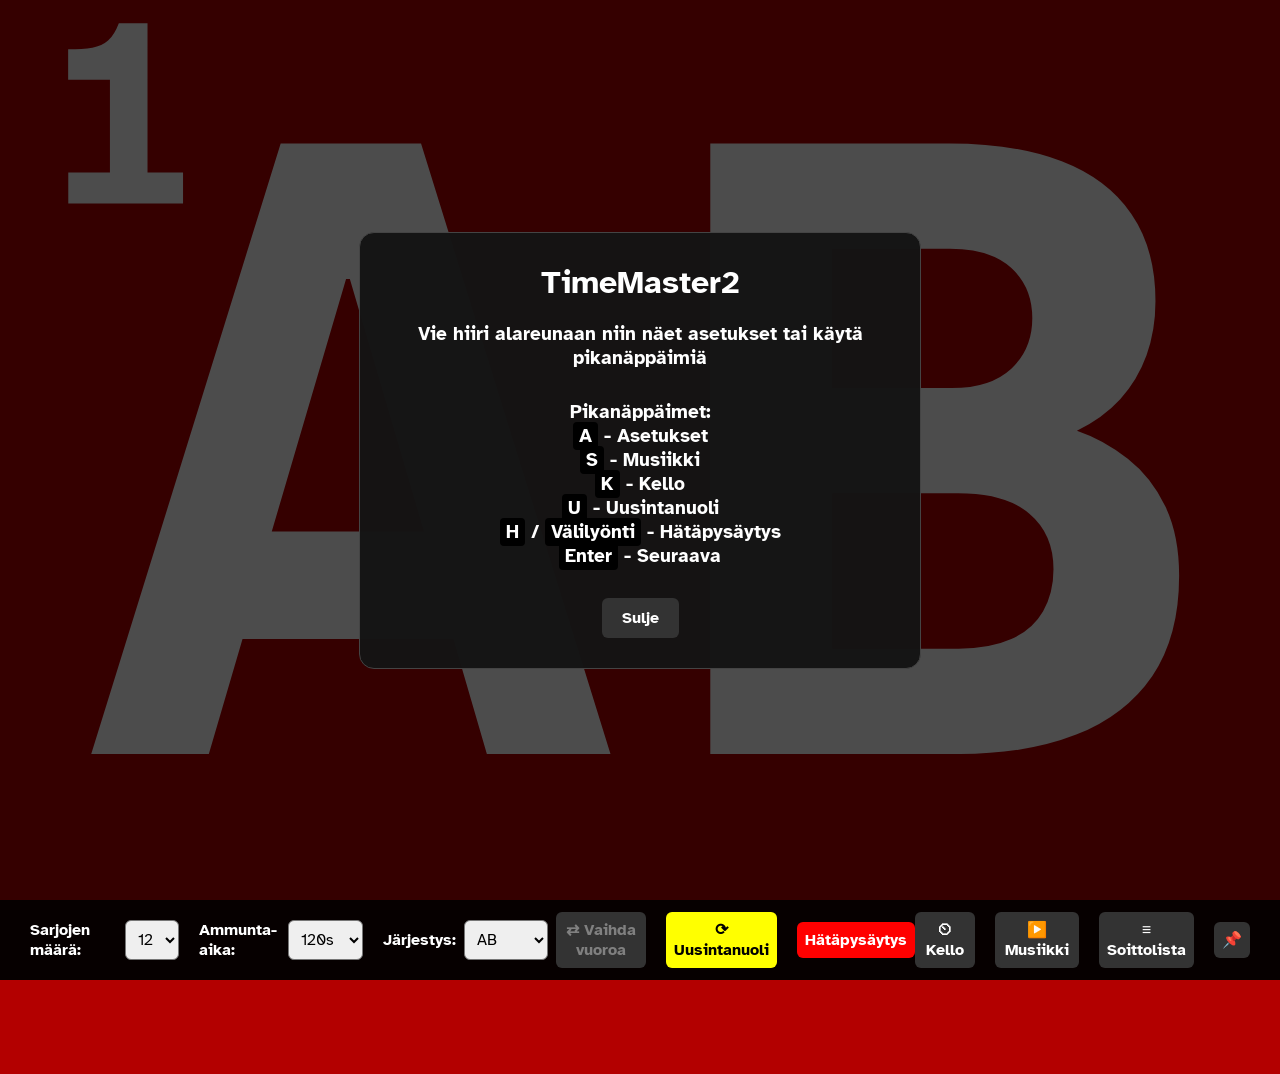
==== index.html @ c949970b "add rounds until reset  and separate volumesliders Co-authored-by: Copilot <copilot@github.com>" ====
<!DOCTYPE html>
<html lang="fi">

<head>
    <meta charset="UTF-8">
    <title>TimeMaster2</title>
    <link rel="icon" href="favicon.ico" type="image/x-icon">
    <link rel="preconnect" href="https://fonts.googleapis.com">
    <link rel="preconnect" href="https://fonts.gstatic.com" crossorigin>
    <link
        href="https://fonts.googleapis.com/css2?family=Atkinson+Hyperlegible:wght@700&family=Atkinson+Hyperlegible+Mono:wght@700&display=swap"
        rel="stylesheet">

    <style>
        body,
        html {
            margin: 0;
            padding: 0;
            height: 100%;
            width: 100%;
            font-family: 'Atkinson Hyperlegible', sans-serif;
            font-weight: 700;
            overflow: hidden;
            background-color: #b30000;
            color: white;
            display: flex;
            flex-direction: column;
            transition: background-color 0.3s ease;
        }

        .mode-red {
            background-color: #B30000;
        }

        .mode-yellow {
            background-color: #DAA520;
        }

        .mode-green {
            background-color: #008000;
        }

        .mono-display {
            font-family: 'Atkinson Hyperlegible Mono', monospace;
        }

        section {
            display: flex;
            align-items: center;
            width: 100%;
            box-sizing: border-box;
        }

        #top-section {
            position: absolute;
            top: 0;
            left: 0;
            height: 25%;
            justify-content: center;
            font-size: 30vh;
            z-index: 10;
        }

        #mid-section {
            position: absolute;
            top: 0;
            left: 0;
            height: 100%;
            width: 100%;
            justify-content: center;
            z-index: 1;
            white-space: nowrap;
            display: flex;
            align-items: center;
            padding: 0 5vw;
            box-sizing: border-box;
            transition: padding-top 0.3s ease;
        }

        .shooting-active #mid-section {
            align-items: flex-start;
            padding-top: 25vh;
        }

        .mid-text {
            line-height: 0.8;
            font-variant-numeric: tabular-nums;
            text-align: center;
            display: inline-block;
        }

        #bottom-section {
            position: absolute;
            bottom: 0;
            left: 0;
            height: 25%;
            justify-content: center;
            font-size: 22vh;
            z-index: 5;
            transition: opacity 0.3s ease;
        }

        .shooting-mode #bottom-section,
        .clock-hidden #bottom-section {
            opacity: 0;
            pointer-events: none;
        }

        #round-container {
            position: absolute;
            left: 40px;
            top: 50%;
            transform: translateY(-50%);
            display: flex;
            flex-direction: row;
            align-items: center;
            gap: 15px;
            z-index: 101;
        }

        #round-controls {
            display: flex;
            gap: 15px;
            opacity: 0;
            transition: 0.2s;
            margin-top: -10px;
        }

        #round-container:hover #round-controls {
            opacity: 1;
        }

        .round-btn {
            background: rgba(255, 255, 255, 0.3);
            border: none;
            color: white;
            width: 60px;
            height: 60px;
            border-radius: 50%;
            cursor: pointer;
            font-size: 2.5rem;
            display: flex;
            align-items: center;
            justify-content: center;
        }

        #bottom-trigger {
            position: absolute;
            bottom: 0;
            width: 100%;
            height: 40px;
            z-index: 999;
        }

        .bottom-bar {
            position: absolute;
            bottom: 0;
            width: 100%;
            height: 80px;
            background: rgba(0, 0, 0, 0.97);
            display: flex;
            align-items: center;
            justify-content: space-between;
            padding: 0 30px;
            box-sizing: border-box;
            z-index: 1000;
            font-size: 1rem;
            transform: translateY(100%);
            transition: transform 0.3s cubic-bezier(0.4, 0, 0.2, 1);
        }

        .bottom-bar-left,
        .bottom-bar-right {
            display: flex;
            align-items: center;
            gap: 20px;
        }

        .bottom-bar-group {
            display: flex;
            align-items: center;
            gap: 8px;
        }

        #bottom-trigger:hover+.bottom-bar,
        .bottom-bar:hover,
        .bottom-bar.pinned {
            transform: translateY(0);
        }

        select,
        button {
            font-family: inherit;
            font-size: 1rem;
            padding: 8px;
            border-radius: 6px;
        }

        button {
            cursor: pointer;
            background: #333;
            color: white;
            border: none;
            font-weight: 700;
        }

        #emergency-stop-btn {
            background: #ff0000;
            color: white;
        }

        .emergency-stop #mid-text-content {
            font-size: 65vh !important;
            letter-spacing: 0.02em;
            line-height: 0.85;
        }

        .emergency-stop #mid-section {
            align-items: center;
        }

        .emergency-stop #bottom-section {
            opacity: 0;
            pointer-events: none;
        }

        #pin-btn.active {
            color: #007bff;
            background: #111;
        }

        button:disabled {
            color: grey;
            cursor: not-allowed;
        }

        #settings-panel {
            position: absolute;
            right: 15px;
            bottom: 90px;
            width: 350px;
            background: rgba(20, 20, 20, 0.98);
            border: 1px solid #444;
            border-radius: 15px;
            display: none;
            flex-direction: column;
            padding: 20px;
            z-index: 1001;
        }

        /* Modal styles */
        .modal-overlay {
            position: fixed;
            top: 0;
            left: 0;
            width: 100%;
            height: 100%;
            background: rgba(0, 0, 0, 0.7);
            display: flex;
            justify-content: center;
            align-items: center;
            z-index: 2000;
        }

        .modal-content {
            background: rgba(20, 20, 20, 0.98);
            border: 1px solid #444;
            border-radius: 15px;
            padding: 30px;
            max-width: 500px;
            text-align: center;
            color: white;
        }

        .modal-heading {
            font-size: 2rem;
            margin-bottom: 20px;
        }

        .modal-text {
            font-size: 1.2rem;
            margin-bottom: 30px;
        }

        .modal-close-btn {
            background: #333;
            color: white;
            border: none;
            padding: 10px 20px;
            border-radius: 6px;
            cursor: pointer;
            font-size: 1rem;
        }

        .key {
            background-color: black;
            color: white;
            padding: 2px 6px;
            border-radius: 4px;
            font-weight: bold;
        }
    </style>
    </style>
</head>

<body class="mode-red">

    <section id="top-section">
        <div id="round-container">
            <div id="round-indicator" class="mono-display">1</div>
            <div id="round-controls">
                <button class="round-btn" onclick="changeRound(-1)">-</button>
                <button class="round-btn" onclick="changeRound(1)">+</button>
            </div>
        </div>
        <div id="shooter-info"></div>
    </section>

    <section id="mid-section" class="mono-display">
        <div class="mid-text" id="mid-text-content">ABCD</div>
    </section>

    <section id="bottom-section" class="mono-display">00:00:00</section>

    <div id="bottom-trigger"></div>
    <div class="bottom-bar" id="bottom-bar">
        <div class="bottom-bar-left">
            <div class="bottom-bar-group">
                <span>Sarjojen määrä:</span>
                <select id="max-rounds-select" onchange="updateMaxRounds()">
                    <option value="1">1</option>
                    <option value="2">2</option>
                    <option value="3">3</option>
                    <option value="4">4</option>
                    <option value="5">5</option>
                    <option value="6">6</option>
                    <option value="7">7</option>
                    <option value="8">8</option>
                    <option value="9">9</option>
                    <option value="10">10</option>
                    <option value="11">11</option>
                    <option value="12" selected>12</option>
                </select>
            </div>
            <div class="bottom-bar-group">
                <span>Ammunta-aika:</span>
                <select id="time-select" onchange="saveAllSettings()">
                    <option value="120" selected>120s</option>
                    <option value="180">180s</option>
                    <option value="240">240s</option>
                </select>
            </div>
            <div class="bottom-bar-group">
                <span>Järjestys:</span>
                <select id="mode-select" onchange="saveAllSettings(); resetToIdle();">
                    <option value="AB">AB</option>
                    <option value="ABC">ABC</option>
                    <option value="A_B">A B</option>
                    <option value="AB_CD">AB CD</option>
                </select>
                <button onclick="toggleOrder()">⇄ Vaihda vuoroa</button>
            </div>


            <div class="bottom-bar-group">

                <button onclick="openReplay()" style="background: yellow; color: black;">⟳ Uusintanuoli</button>

            </div>
            <div class="bottom-bar-group">
                <button id="emergency-stop-btn" onclick="toggleEmergencyStop()">Hätäpysäytys</button>

            </div>
        </div>

        <div class="bottom-bar-right">
            <button onclick="toggleClockHidden()">⏲ Kello</button>

            <button onclick="togglePlayPause()">♪ Musiikki päälle/pois</button>
            <button onclick="toggleSettings()">≡ Soittolista</button>
            <button id="pin-btn" onclick="togglePin()">📌</button>
        </div>
    </div>

    <div id="settings-panel">
        <div style="margin-bottom:15px;">
            <label style="display:block; margin-bottom:5px; font-size:0.9rem;">♪ Musiikin äänenvoimakkuus</label>
            <input type="range" id="volume-slider" min="0" max="1" step="0.05" value="0.5" oninput="updateVolume()"
                style="width:100%;">
        </div>
        <div style="margin-bottom:15px;">
            <label style="display:block; margin-bottom:5px; font-size:0.9rem;">📢 Piippauksen äänenvoimakkuus</label>
            <input type="range" id="beep-volume-slider" min="0" max="1" step="0.05" value="0.5"
                oninput="updateBeepVolume()" style="width:100%;">
        </div>
        <div style="display:flex; gap:10px;">
            <button onclick="shufflePlaylist()" style="flex:1;">🔀 Shuffle</button>
            <button onclick="fetchMusicList()" style="flex:1;">Päivitä</button>
        </div>
        <div id="playlist-list" style="max-height:180px; overflow-y:auto; margin-top:15px; border-top:1px solid #444;">
        </div>
    </div>

    <!-- First time modal -->
    <div id="first-time-modal" class="modal-overlay" style="display: none;">
        <div class="modal-content">
            <div class="modal-heading">TimeMaster2</div>
            <div class="modal-text">
                Vie hiiri alareunaan niin näet asetukset tai käytä pikanäppäimiä
            </div>
            <div class="modal-text">
                Pikanäppäimet:<br>
                <span class="key">A</span> - Asetukset<br>
                <span class="key">S</span> - Musiikki<br>
                <span class="key">K</span> - Kello<br>
                <span class="key">U</span> - Uusintanuoli<br>
                <span class="key">H</span> / <span class="key">Välilyönti</span> - Hätäpysäytys<br>
                <span class="key">Enter</span> - Seuraava
            </div>
            <button class="modal-close-btn" onclick="closeFirstTimeModal()">Sulje</button>
        </div>
    </div>

    <audio id="beep-sound" src="beep.mp3"></audio>
    <audio id="bg-music"></audio>

    <script>
        let timeLeft = 0, timerInterval = null, roundNum = 1, currentStep = 'IDLE';
        let isOrderSwapped = false, isPinned = false, isClockHidden = true;
        let isEmergencyStop = false, emergencyInterval = null, emergencyPrevStep = 'IDLE';
        let musicFiles = [], currentTrackIdx = 0;
        let isMusicPlayingBeforePrep = false, musicToggleOn = false;
        let maxRounds = 12;

        const musicPlayer = document.getElementById('bg-music');
        const beepSound = document.getElementById('beep-sound');

        musicPlayer.addEventListener('ended', () => nextSong());

        function fitText() {
            const text = document.getElementById('mid-text-content');
            const isShooting = currentStep !== 'IDLE';
            let maxHFactor = 0.6;
            if (isShooting) maxHFactor = 0.75;
            else if (isClockHidden) maxHFactor = 0.9;
            const maxHeight = window.innerHeight * maxHFactor;
            const maxWidth = window.innerWidth * 0.9;
            text.style.fontSize = '100px';
            const optimalSize = 100 * Math.min(maxWidth / text.offsetWidth, maxHeight / text.offsetHeight);
            text.style.fontSize = Math.floor(optimalSize) + 'px';
        }

        window.addEventListener('resize', fitText);

        function saveAllSettings() {
            localStorage.setItem('tm2_final_config', JSON.stringify({
                mode: document.getElementById('mode-select').value,
                time: document.getElementById('time-select').value,
                maxRounds: document.getElementById('max-rounds-select').value,
                pin: isPinned,
                round: roundNum,
                vol: document.getElementById('volume-slider').value,
                beepVol: document.getElementById('beep-volume-slider').value,
                swapped: isOrderSwapped,
                clockHidden: isClockHidden,
                musicOrder: musicFiles,
                musicToggleOn: musicToggleOn
            }));
        }

        function loadSettings() {
            const s = JSON.parse(localStorage.getItem('tm2_final_config') || '{}');
            if (s.mode) document.getElementById('mode-select').value = s.mode;
            document.getElementById('time-select').value = s.time || '120';
            document.getElementById('max-rounds-select').value = s.maxRounds || '12';
            maxRounds = parseInt(s.maxRounds || '12');
            if (s.pin) { isPinned = true; document.getElementById('bottom-bar').classList.add('pinned'); document.getElementById('pin-btn').classList.add('active'); }
            if (s.clockHidden !== undefined) { isClockHidden = s.clockHidden; }
            if (s.musicOrder) musicFiles = s.musicOrder;
            if (s.musicToggleOn !== undefined) musicToggleOn = s.musicToggleOn;
            roundNum = s.round || 1;
            isOrderSwapped = s.swapped || false;
            document.getElementById('round-indicator').innerText = roundNum;
            document.getElementById('volume-slider').value = s.vol || 0.5;
            document.getElementById('beep-volume-slider').value = s.beepVol || 0.5;
            updateVolume();
            updateBeepVolume();
            updateDisplay();
            resetToIdle();
            updateMusicButton();
        }

        function updateDisplay() {
            const mode = document.getElementById('mode-select').value;
            const topText = document.getElementById('shooter-info');
            const midText = document.getElementById('mid-text-content');

            document.body.classList.remove('shooting-mode', 'clock-hidden', 'shooting-active', 'emergency-stop');
            document.body.classList.remove('mode-red', 'mode-yellow', 'mode-green');
            if (currentStep === 'STOP') {
                document.body.classList.add('mode-red', 'emergency-stop');
            } else if (currentStep === 'P1_PREP' || currentStep === 'P2_PREP') {
                document.body.classList.add('shooting-mode', 'shooting-active', 'mode-red');
            } else if (currentStep === 'P1_SHOOT' || currentStep === 'P2_SHOOT') {
                document.body.classList.add('shooting-mode', 'shooting-active');
                if (timeLeft <= 30) {
                    document.body.classList.add('mode-yellow');
                } else {
                    document.body.classList.add('mode-green');
                }
            } else if (isClockHidden) {
                document.body.classList.add('mode-red', 'clock-hidden');
            } else {
                document.body.classList.add('mode-red');
            }

            if (currentStep === 'STOP') {
                topText.innerText = '';
                midText.innerText = 'STOP';
                midText.style.fontSize = '65vh';
                midText.style.lineHeight = '0.85';
            } else {
                midText.style.fontSize = '';
                midText.style.lineHeight = '';
                if (currentStep === 'IDLE') {
                    topText.innerText = "";
                    midText.innerText = (mode === 'AB_CD') ? (isOrderSwapped ? "CDAB" : "ABCD") : (mode === 'ABC' ? "ABC" : (mode === 'AB' ? "AB" : (isOrderSwapped ? "B A" : "A B")));
                } else {
                    midText.innerText = timeLeft.toString();
                    topText.innerText = (mode === 'AB_CD') ? (currentStep.includes('P1') ? (isOrderSwapped ? "CD" : "AB") : (isOrderSwapped ? "AB" : "CD")) : (mode === 'ABC' ? "ABC" : (mode === 'AB' ? "AB" : (currentStep.includes('P1') ? (isOrderSwapped ? "B" : "A") : (isOrderSwapped ? "A" : "B"))));
                }
                setTimeout(fitText, 0);
            }

            // Update button states
            const toggleOrderBtn = document.querySelector('button[onclick="toggleOrder()"]');
            toggleOrderBtn.disabled = !(mode === 'A_B' || mode === 'AB_CD');
        }

        function updateClock() {
            const clockElement = document.getElementById('bottom-section');
            const now = new Date();
            const hours = String(now.getHours()).padStart(2, '0');
            const minutes = String(now.getMinutes()).padStart(2, '0');
            const seconds = String(now.getSeconds()).padStart(2, '0');
            clockElement.innerText = `${hours}:${minutes}:${seconds}`;
        }

        function shufflePlaylist() {
            for (let i = musicFiles.length - 1; i > 0; i--) {
                const j = Math.floor(Math.random() * (i + 1));
                [musicFiles[i], musicFiles[j]] = [musicFiles[j], musicFiles[i]];
            }
            renderPlaylist();
            saveAllSettings();
        }

        async function handleNext() {
            const mode = document.getElementById('mode-select').value;
            if (currentStep === 'IDLE') startPrep(1);
            else if (currentStep === 'P1_PREP') startShooting(1);
            else if (currentStep === 'P1_SHOOT') (mode === 'AB' || mode === 'ABC') ? finishRound() : startPrep(2);
            else if (currentStep === 'P2_PREP') startShooting(2);
            else if (currentStep === 'P2_SHOOT') finishRound();
        }

        async function startPrep(p) {
            clearInterval(timerInterval);
            isMusicPlayingBeforePrep = musicToggleOn && !musicPlayer.paused;
            if (!musicPlayer.paused) musicPlayer.pause();
            currentStep = p === 1 ? 'P1_PREP' : 'P2_PREP';
            timeLeft = 10; updateDisplay(); playBeeps(2);
            timerInterval = setInterval(() => { timeLeft--; if (timeLeft <= 0) startShooting(p); updateDisplay(); }, 1000);
        }

        async function startShooting(p) {
            clearInterval(timerInterval);
            currentStep = p === 1 ? 'P1_SHOOT' : 'P2_SHOOT';
            timeLeft = parseInt(document.getElementById('time-select').value);
            updateDisplay();
            playBeeps(1);
            timerInterval = setInterval(() => {
                timeLeft--;
                if (timeLeft <= 0) {
                    const mode = document.getElementById('mode-select').value;
                    if (p === 1 && mode !== 'AB' && mode !== 'ABC') startPrep(2);
                    else finishRound();
                }
                updateDisplay();
            }, 1000);
        }

        function finishRound() {
            clearInterval(timerInterval);
            currentStep = 'IDLE';
            playBeeps(3);

            // Check if we've reached max rounds
            if (roundNum >= maxRounds) {
                roundNum = 1;
            } else {
                roundNum++;
            }
            document.getElementById('round-indicator').innerText = roundNum;

            const mode = document.getElementById('mode-select').value;
            if (mode === 'AB_CD' || mode === 'A_B') isOrderSwapped = !isOrderSwapped;
            updateDisplay();
            saveAllSettings();

            setTimeout(() => {
                if (musicToggleOn && musicFiles.length > 0) {
                    nextSong();
                }
            }, 4000);
        }

        function updateMusicButton() {
            const btn = document.querySelector('button[onclick="togglePlayPause()"]');
            if (musicPlayer.paused) {
                btn.innerText = '▶️ Musiikki';
            } else {
                btn.innerText = '⏹️ Musiikki';
            }
        }

        function toggleEmergencyStop() {
            if (isEmergencyStop) {
                deactivateEmergencyStop();
            } else {
                activateEmergencyStop();
            }
        }

        function activateEmergencyStop() {
            if (isEmergencyStop) return;
            isEmergencyStop = true;
            emergencyPrevStep = currentStep;
            clearInterval(timerInterval);
            currentStep = 'STOP';
            updateDisplay();
            beepSound.currentTime = 0;
            beepSound.play();
            emergencyInterval = setInterval(() => {
                beepSound.currentTime = 0;
                beepSound.play();
            }, 2000);
        }

        function deactivateEmergencyStop() {
            if (!isEmergencyStop) return;
            isEmergencyStop = false;
            clearInterval(emergencyInterval);
            emergencyInterval = null;
            currentStep = emergencyPrevStep || 'IDLE';
            if (currentStep === 'IDLE') {
                updateDisplay();
            } else {
                resumeCurrentPhase();
            }
        }

        function resumeCurrentPhase() {
            if (currentStep === 'P1_PREP' || currentStep === 'P2_PREP') {
                updateDisplay();
                timerInterval = setInterval(() => {
                    timeLeft--;
                    if (timeLeft <= 0) startShooting(currentStep === 'P1_PREP' ? 1 : 2);
                    updateDisplay();
                }, 1000);
            } else if (currentStep === 'P1_SHOOT' || currentStep === 'P2_SHOOT') {
                updateDisplay();
                timerInterval = setInterval(() => {
                    timeLeft--;
                    if (timeLeft <= 0) {
                        const mode = document.getElementById('mode-select').value;
                        if (currentStep === 'P1_SHOOT' && mode !== 'AB' && mode !== 'ABC') startPrep(2);
                        else finishRound();
                    }
                    updateDisplay();
                }, 1000);
            } else {
                updateDisplay();
            }
        }

        function togglePlayPause() {
            if (currentStep !== 'IDLE') return;
            if (!musicPlayer.paused) {
                musicPlayer.pause();
                musicToggleOn = false;
            } else {
                musicToggleOn = true;
                nextSong();
            }
            saveAllSettings();
            renderPlaylist();
            updateMusicButton();
        }

        function playTrack(idx) {
            if (currentStep !== 'IDLE') return;
            currentTrackIdx = idx;
            musicPlayer.src = 'musiikki/' + encodeURIComponent(musicFiles[currentTrackIdx]);
            musicToggleOn = true;
            musicPlayer.play();
            saveAllSettings();
            renderPlaylist();
            updateMusicButton();
        }

        function nextSong() {
            if (musicFiles.length === 0) return;
            currentTrackIdx = (currentTrackIdx + 1) % musicFiles.length;
            playTrack(currentTrackIdx);
        }

        async function fetchMusicList() {
            try {
                // Try dynamic endpoint first (for local server.py)
                const r = await fetch('/api/music');
                musicFiles = await r.json();
                renderPlaylist();
            } catch (e) {
                // Fall back to static JSON (for GitHub Pages)
                try {
                    const r = await fetch('api/music.json');
                    musicFiles = await r.json();
                    renderPlaylist();
                } catch (e2) { }
            }
        }

        function renderPlaylist() {
            const l = document.getElementById('playlist-list'); l.innerHTML = '';
            musicFiles.forEach((f, i) => {
                const d = document.createElement('div');
                d.innerText = (i + 1) + ". " + f;
                d.style.padding = '8px'; d.style.cursor = 'pointer';
                d.style.color = (i === currentTrackIdx && !musicPlayer.paused) ? '#00ff00' : 'white';
                d.onclick = () => { if (currentStep === 'IDLE') playTrack(i); };
                l.appendChild(d);
            });
        }

        function updateVolume() { musicPlayer.volume = document.getElementById('volume-slider').value; saveAllSettings(); }
        function updateBeepVolume() { beepSound.volume = document.getElementById('beep-volume-slider').value; saveAllSettings(); }
        function updateMaxRounds() { maxRounds = parseInt(document.getElementById('max-rounds-select').value); saveAllSettings(); }
        function toggleOrder() { isOrderSwapped = !isOrderSwapped; updateDisplay(); saveAllSettings(); }
        function togglePin() { isPinned = !isPinned; document.getElementById('bottom-bar').classList.toggle('pinned', isPinned); document.getElementById('pin-btn').classList.toggle('active', isPinned); saveAllSettings(); }
        function toggleSettings() { const p = document.getElementById('settings-panel'); p.style.display = (p.style.display === 'flex') ? 'none' : 'flex'; }

        function toggleClockHidden() {
            isClockHidden = !isClockHidden;
            updateDisplay();
            saveAllSettings();
        }

        function resetToIdle() {
            clearInterval(timerInterval);
            currentStep = 'IDLE';
            if (musicToggleOn && musicFiles.length > 0) nextSong();
            updateDisplay();
        }

        function changeRound(v) { roundNum = Math.max(1, roundNum + v); document.getElementById('round-indicator').innerText = roundNum; saveAllSettings(); }
        async function playBeeps(c) { await new Promise(r => setTimeout(r, 250)); for (let i = 0; i < c; i++) { beepSound.currentTime = 0; beepSound.play(); await new Promise(r => setTimeout(r, 1200)); } }

        window.addEventListener('keydown', e => {
            const isEmergencyKey = e.key.toLowerCase() === 'h' || e.code === 'Space';
            if (isEmergencyStop && !isEmergencyKey) {
                e.preventDefault();
                return;
            }

            if (e.key === 'Enter') handleNext();
            if (e.key.toLowerCase() === 's' && currentStep === 'IDLE') togglePlayPause();
            if (e.key.toLowerCase() === 'u') openReplay();
            if (e.key.toLowerCase() === 'k' && currentStep === 'IDLE') {
                isClockHidden = !isClockHidden;
                updateDisplay();
                saveAllSettings();
            }
            if (e.key.toLowerCase() === 'a') togglePin();
            if (isEmergencyKey) {
                e.preventDefault();
                toggleEmergencyStop();
            }
        });

        fetchMusicList();
        updateClock();
        setInterval(updateClock, 1000);
        loadSettings();

        // Check for first time
        if (!localStorage.getItem('firstTimeShown')) {
            document.getElementById('first-time-modal').style.display = 'flex';
        }

        function closeFirstTimeModal() {
            document.getElementById('first-time-modal').style.display = 'none';
            localStorage.setItem('firstTimeShown', 'true');
        }

        function openReplay() {
            const width = window.screen.width;
            const height = window.screen.height;
            window.open('uusinta.html', '_blank', `width=${width},height=${height},fullscreen=yes,location=no,menubar=no,toolbar=no`);
        }

        document.addEventListener('click', (event) => {
            const panel = document.getElementById('settings-panel');
            const settingsBtn = document.querySelector('button[onclick="toggleSettings()"]');
            if (panel.style.display === 'flex' && !panel.contains(event.target) && event.target !== settingsBtn) {
                panel.style.display = 'none';
            }
        });

        window.addEventListener('message', (event) => {
            if (event.data.action === 'stopMusic') {
                if (!musicPlayer.paused) musicPlayer.pause();
                updateMusicButton();
                renderPlaylist();
            } else if (event.data.action === 'resumeMusic') {
                setTimeout(() => {
                    if (musicToggleOn && musicFiles.length > 0) {
                        nextSong();
                    }
                }, 4000);
            }
        });
    </script>
</body>

</html>
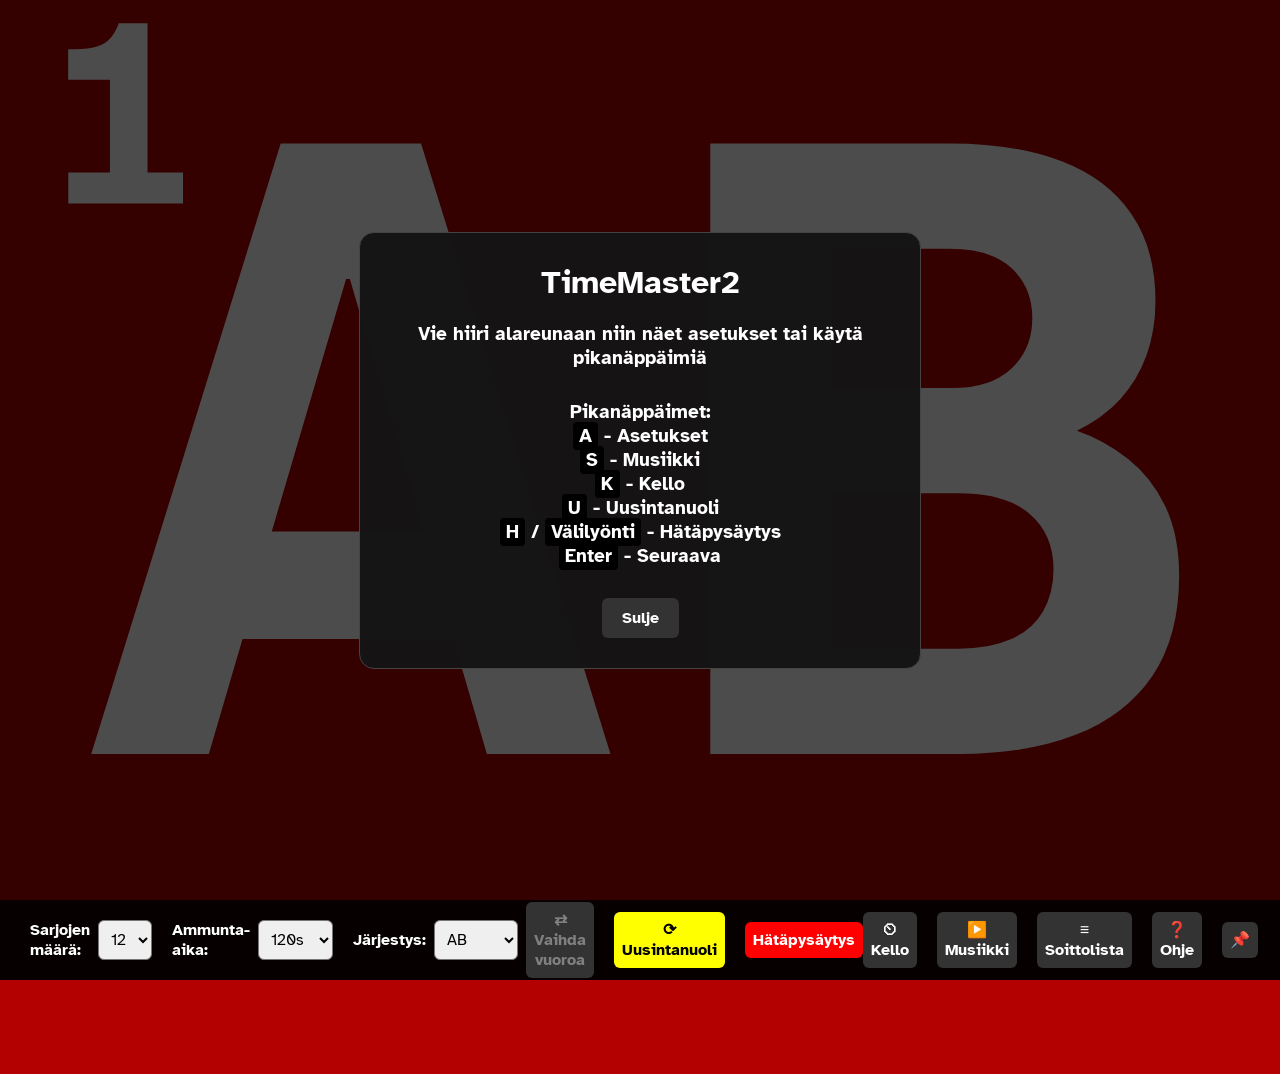
==== commit d52768fd: "add help button to bottom bar" ====
--- a/index.html
+++ b/index.html
@@ -333,13 +333,13 @@
                     <option value="3">3</option>
                     <option value="4">4</option>
                     <option value="5">5</option>
-                    <option value="6">6</option>
+                    <option value="6" selected>6</option>
                     <option value="7">7</option>
                     <option value="8">8</option>
                     <option value="9">9</option>
                     <option value="10">10</option>
                     <option value="11">11</option>
-                    <option value="12" selected>12</option>
+                    <option value="12">12</option>
                 </select>
             </div>
             <div class="bottom-bar-group">
@@ -353,7 +353,7 @@
             <div class="bottom-bar-group">
                 <span>Järjestys:</span>
                 <select id="mode-select" onchange="saveAllSettings(); resetToIdle();">
-                    <option value="AB">AB</option>
+                    <option value="AB" selected>AB</option>
                     <option value="ABC">ABC</option>
                     <option value="A_B">A B</option>
                     <option value="AB_CD">AB CD</option>
@@ -378,7 +378,9 @@
 
             <button onclick="togglePlayPause()">♪ Musiikki päälle/pois</button>
             <button onclick="toggleSettings()">≡ Soittolista</button>
+            <button onclick="showFirstTimeModal()">❓ Ohje</button>
             <button id="pin-btn" onclick="togglePin()">📌</button>
+            
         </div>
     </div>
 
@@ -803,6 +805,10 @@
             localStorage.setItem('firstTimeShown', 'true');
         }
 
+        function showFirstTimeModal() {
+            document.getElementById('first-time-modal').style.display = 'flex';
+        }
+
         function openReplay() {
             const width = window.screen.width;
             const height = window.screen.height;
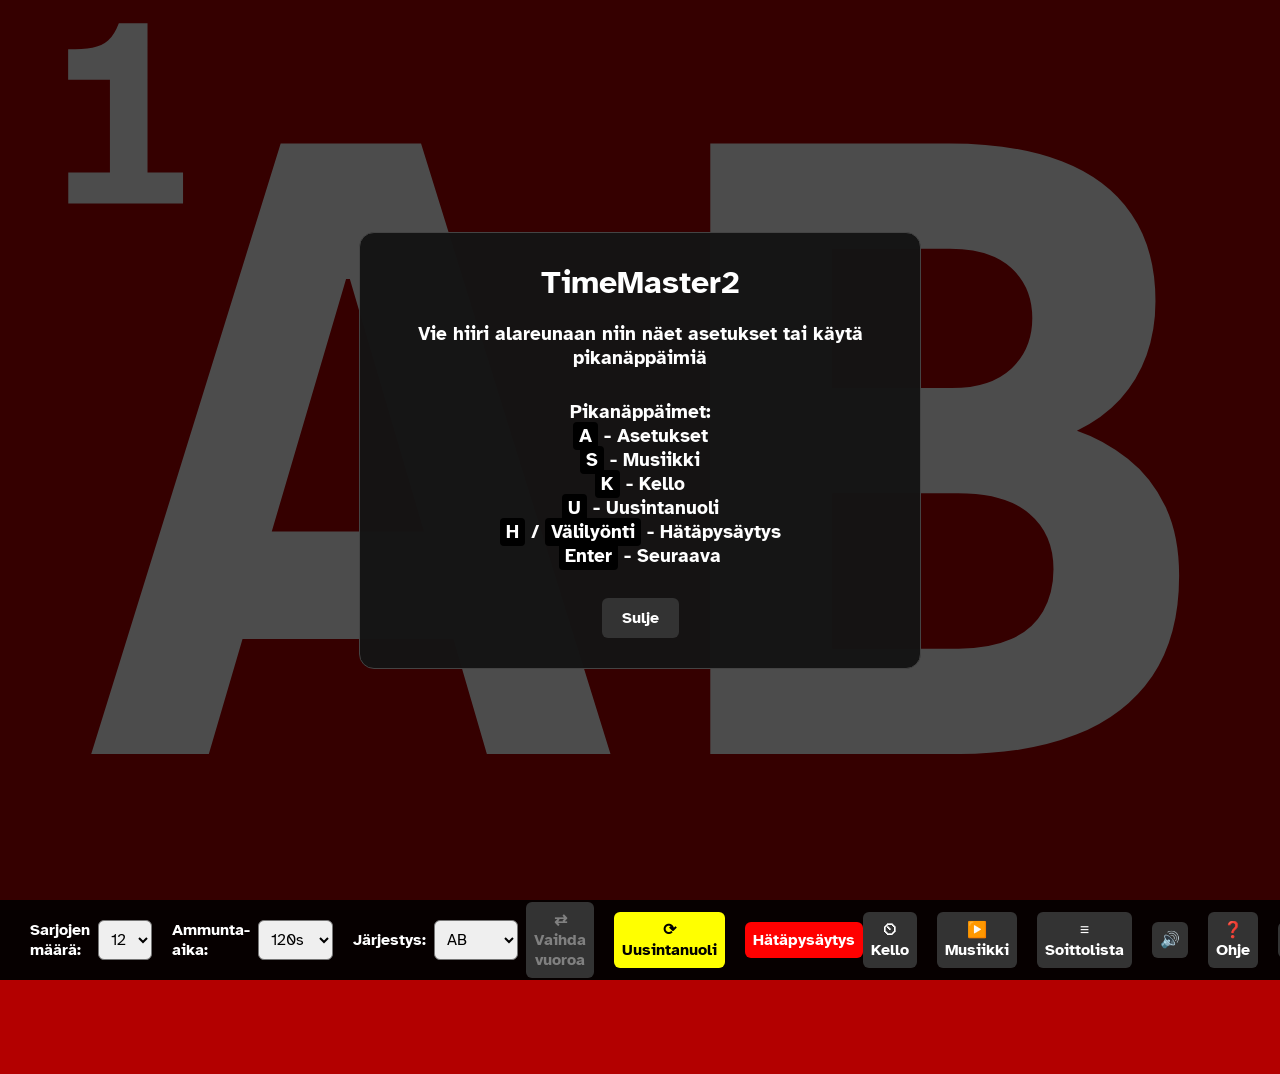
==== commit 3d922089: "move volume sliders to separate panel Co-authored-by: Copilot <copilot@github.com>" ====
--- a/index.html
+++ b/index.html
@@ -232,6 +232,20 @@
         button:disabled {
             color: grey;
             cursor: not-allowed;
+        }
+
+        #volume-panel {
+            position: absolute;
+            right: 15px;
+            bottom: 90px;
+            width: 350px;
+            background: rgba(20, 20, 20, 0.98);
+            border: 1px solid #444;
+            border-radius: 15px;
+            display: none;
+            flex-direction: column;
+            padding: 20px;
+            z-index: 1001;
         }
 
         #settings-panel {
@@ -378,13 +392,14 @@
 
             <button onclick="togglePlayPause()">♪ Musiikki päälle/pois</button>
             <button onclick="toggleSettings()">≡ Soittolista</button>
+            <button onclick="toggleVolume()">🔊</button>
             <button onclick="showFirstTimeModal()">❓ Ohje</button>
             <button id="pin-btn" onclick="togglePin()">📌</button>
             
         </div>
     </div>
 
-    <div id="settings-panel">
+    <div id="volume-panel">
         <div style="margin-bottom:15px;">
             <label style="display:block; margin-bottom:5px; font-size:0.9rem;">♪ Musiikin äänenvoimakkuus</label>
             <input type="range" id="volume-slider" min="0" max="1" step="0.05" value="0.5" oninput="updateVolume()"
@@ -395,11 +410,14 @@
             <input type="range" id="beep-volume-slider" min="0" max="1" step="0.05" value="0.5"
                 oninput="updateBeepVolume()" style="width:100%;">
         </div>
+    </div>
+
+    <div id="settings-panel">
         <div style="display:flex; gap:10px;">
             <button onclick="shufflePlaylist()" style="flex:1;">🔀 Shuffle</button>
             <button onclick="fetchMusicList()" style="flex:1;">Päivitä</button>
         </div>
-        <div id="playlist-list" style="max-height:180px; overflow-y:auto; margin-top:15px; border-top:1px solid #444;">
+        <div id="playlist-list" style="max-height:220px; overflow-y:auto; margin-top:15px; border-top:1px solid #444;">
         </div>
     </div>
 
@@ -751,6 +769,7 @@
         function toggleOrder() { isOrderSwapped = !isOrderSwapped; updateDisplay(); saveAllSettings(); }
         function togglePin() { isPinned = !isPinned; document.getElementById('bottom-bar').classList.toggle('pinned', isPinned); document.getElementById('pin-btn').classList.toggle('active', isPinned); saveAllSettings(); }
         function toggleSettings() { const p = document.getElementById('settings-panel'); p.style.display = (p.style.display === 'flex') ? 'none' : 'flex'; }
+        function toggleVolume() { const p = document.getElementById('volume-panel'); p.style.display = (p.style.display === 'flex') ? 'none' : 'flex'; }
 
         function toggleClockHidden() {
             isClockHidden = !isClockHidden;
@@ -816,10 +835,16 @@
         }
 
         document.addEventListener('click', (event) => {
-            const panel = document.getElementById('settings-panel');
+            const settingsPanel = document.getElementById('settings-panel');
             const settingsBtn = document.querySelector('button[onclick="toggleSettings()"]');
-            if (panel.style.display === 'flex' && !panel.contains(event.target) && event.target !== settingsBtn) {
-                panel.style.display = 'none';
+            if (settingsPanel.style.display === 'flex' && !settingsPanel.contains(event.target) && event.target !== settingsBtn) {
+                settingsPanel.style.display = 'none';
+            }
+            
+            const volumePanel = document.getElementById('volume-panel');
+            const volumeBtn = document.querySelector('button[onclick="toggleVolume()"]');
+            if (volumePanel.style.display === 'flex' && !volumePanel.contains(event.target) && event.target !== volumeBtn) {
+                volumePanel.style.display = 'none';
             }
         });
 
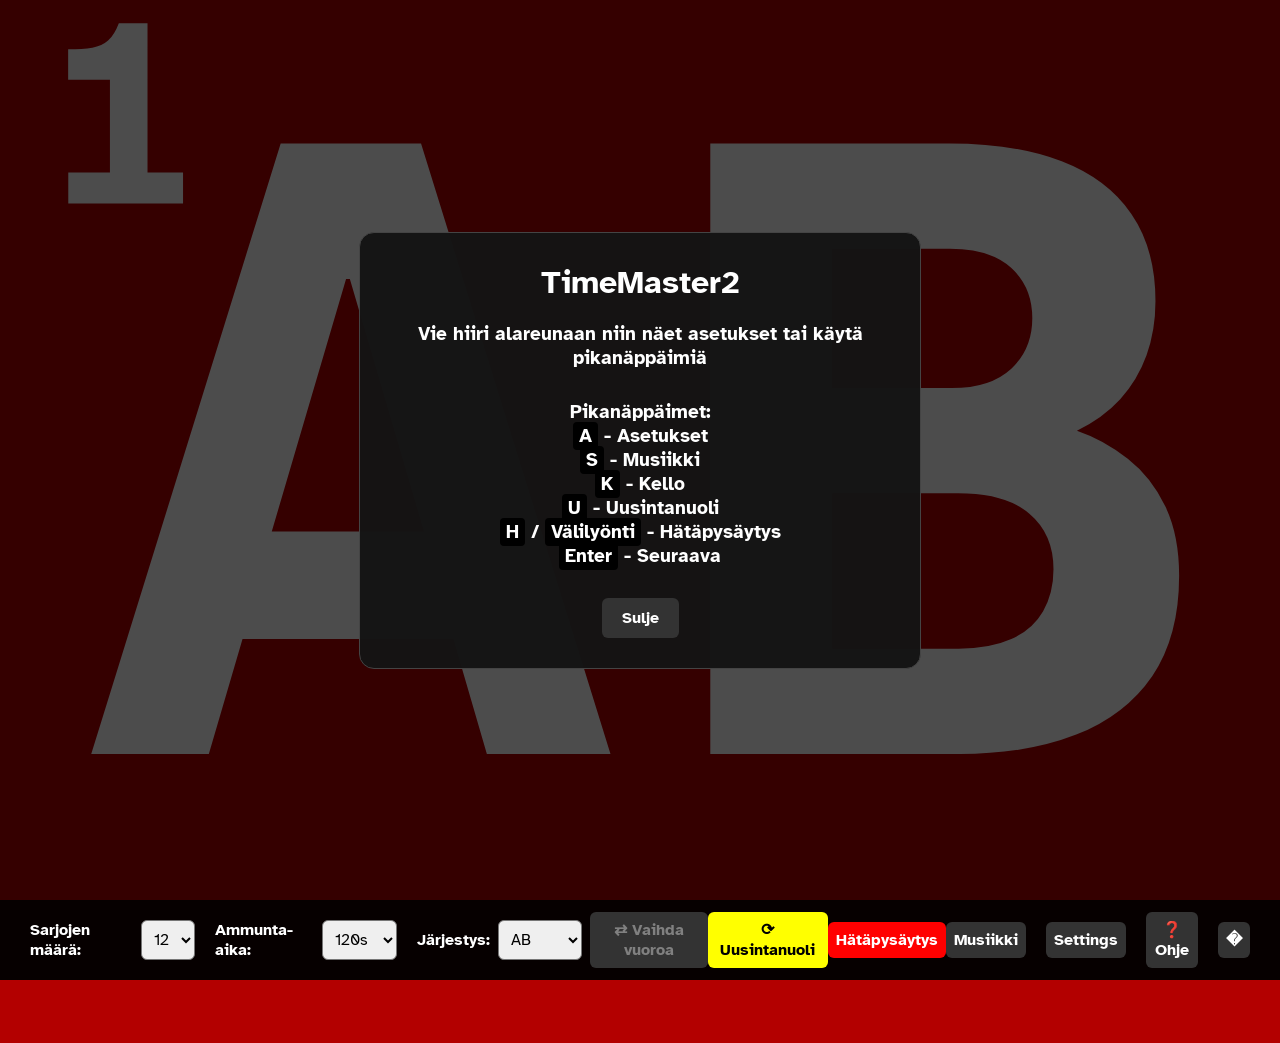
==== commit 1019a28a: "add themes, fix reshoot timer, consolidate panels Co-authored-by: Copilot <copilot@github.com>" ====
--- a/index.html
+++ b/index.html
@@ -11,309 +11,7 @@
         href="https://fonts.googleapis.com/css2?family=Atkinson+Hyperlegible:wght@700&family=Atkinson+Hyperlegible+Mono:wght@700&display=swap"
         rel="stylesheet">
 
-    <style>
-        body,
-        html {
-            margin: 0;
-            padding: 0;
-            height: 100%;
-            width: 100%;
-            font-family: 'Atkinson Hyperlegible', sans-serif;
-            font-weight: 700;
-            overflow: hidden;
-            background-color: #b30000;
-            color: white;
-            display: flex;
-            flex-direction: column;
-            transition: background-color 0.3s ease;
-        }
-
-        .mode-red {
-            background-color: #B30000;
-        }
-
-        .mode-yellow {
-            background-color: #DAA520;
-        }
-
-        .mode-green {
-            background-color: #008000;
-        }
-
-        .mono-display {
-            font-family: 'Atkinson Hyperlegible Mono', monospace;
-        }
-
-        section {
-            display: flex;
-            align-items: center;
-            width: 100%;
-            box-sizing: border-box;
-        }
-
-        #top-section {
-            position: absolute;
-            top: 0;
-            left: 0;
-            height: 25%;
-            justify-content: center;
-            font-size: 30vh;
-            z-index: 10;
-        }
-
-        #mid-section {
-            position: absolute;
-            top: 0;
-            left: 0;
-            height: 100%;
-            width: 100%;
-            justify-content: center;
-            z-index: 1;
-            white-space: nowrap;
-            display: flex;
-            align-items: center;
-            padding: 0 5vw;
-            box-sizing: border-box;
-            transition: padding-top 0.3s ease;
-        }
-
-        .shooting-active #mid-section {
-            align-items: flex-start;
-            padding-top: 25vh;
-        }
-
-        .mid-text {
-            line-height: 0.8;
-            font-variant-numeric: tabular-nums;
-            text-align: center;
-            display: inline-block;
-        }
-
-        #bottom-section {
-            position: absolute;
-            bottom: 0;
-            left: 0;
-            height: 25%;
-            justify-content: center;
-            font-size: 22vh;
-            z-index: 5;
-            transition: opacity 0.3s ease;
-        }
-
-        .shooting-mode #bottom-section,
-        .clock-hidden #bottom-section {
-            opacity: 0;
-            pointer-events: none;
-        }
-
-        #round-container {
-            position: absolute;
-            left: 40px;
-            top: 50%;
-            transform: translateY(-50%);
-            display: flex;
-            flex-direction: row;
-            align-items: center;
-            gap: 15px;
-            z-index: 101;
-        }
-
-        #round-controls {
-            display: flex;
-            gap: 15px;
-            opacity: 0;
-            transition: 0.2s;
-            margin-top: -10px;
-        }
-
-        #round-container:hover #round-controls {
-            opacity: 1;
-        }
-
-        .round-btn {
-            background: rgba(255, 255, 255, 0.3);
-            border: none;
-            color: white;
-            width: 60px;
-            height: 60px;
-            border-radius: 50%;
-            cursor: pointer;
-            font-size: 2.5rem;
-            display: flex;
-            align-items: center;
-            justify-content: center;
-        }
-
-        #bottom-trigger {
-            position: absolute;
-            bottom: 0;
-            width: 100%;
-            height: 40px;
-            z-index: 999;
-        }
-
-        .bottom-bar {
-            position: absolute;
-            bottom: 0;
-            width: 100%;
-            height: 80px;
-            background: rgba(0, 0, 0, 0.97);
-            display: flex;
-            align-items: center;
-            justify-content: space-between;
-            padding: 0 30px;
-            box-sizing: border-box;
-            z-index: 1000;
-            font-size: 1rem;
-            transform: translateY(100%);
-            transition: transform 0.3s cubic-bezier(0.4, 0, 0.2, 1);
-        }
-
-        .bottom-bar-left,
-        .bottom-bar-right {
-            display: flex;
-            align-items: center;
-            gap: 20px;
-        }
-
-        .bottom-bar-group {
-            display: flex;
-            align-items: center;
-            gap: 8px;
-        }
-
-        #bottom-trigger:hover+.bottom-bar,
-        .bottom-bar:hover,
-        .bottom-bar.pinned {
-            transform: translateY(0);
-        }
-
-        select,
-        button {
-            font-family: inherit;
-            font-size: 1rem;
-            padding: 8px;
-            border-radius: 6px;
-        }
-
-        button {
-            cursor: pointer;
-            background: #333;
-            color: white;
-            border: none;
-            font-weight: 700;
-        }
-
-        #emergency-stop-btn {
-            background: #ff0000;
-            color: white;
-        }
-
-        .emergency-stop #mid-text-content {
-            font-size: 65vh !important;
-            letter-spacing: 0.02em;
-            line-height: 0.85;
-        }
-
-        .emergency-stop #mid-section {
-            align-items: center;
-        }
-
-        .emergency-stop #bottom-section {
-            opacity: 0;
-            pointer-events: none;
-        }
-
-        #pin-btn.active {
-            color: #007bff;
-            background: #111;
-        }
-
-        button:disabled {
-            color: grey;
-            cursor: not-allowed;
-        }
-
-        #volume-panel {
-            position: absolute;
-            right: 15px;
-            bottom: 90px;
-            width: 350px;
-            background: rgba(20, 20, 20, 0.98);
-            border: 1px solid #444;
-            border-radius: 15px;
-            display: none;
-            flex-direction: column;
-            padding: 20px;
-            z-index: 1001;
-        }
-
-        #settings-panel {
-            position: absolute;
-            right: 15px;
-            bottom: 90px;
-            width: 350px;
-            background: rgba(20, 20, 20, 0.98);
-            border: 1px solid #444;
-            border-radius: 15px;
-            display: none;
-            flex-direction: column;
-            padding: 20px;
-            z-index: 1001;
-        }
-
-        /* Modal styles */
-        .modal-overlay {
-            position: fixed;
-            top: 0;
-            left: 0;
-            width: 100%;
-            height: 100%;
-            background: rgba(0, 0, 0, 0.7);
-            display: flex;
-            justify-content: center;
-            align-items: center;
-            z-index: 2000;
-        }
-
-        .modal-content {
-            background: rgba(20, 20, 20, 0.98);
-            border: 1px solid #444;
-            border-radius: 15px;
-            padding: 30px;
-            max-width: 500px;
-            text-align: center;
-            color: white;
-        }
-
-        .modal-heading {
-            font-size: 2rem;
-            margin-bottom: 20px;
-        }
-
-        .modal-text {
-            font-size: 1.2rem;
-            margin-bottom: 30px;
-        }
-
-        .modal-close-btn {
-            background: #333;
-            color: white;
-            border: none;
-            padding: 10px 20px;
-            border-radius: 6px;
-            cursor: pointer;
-            font-size: 1rem;
-        }
-
-        .key {
-            background-color: black;
-            color: white;
-            padding: 2px 6px;
-            border-radius: 4px;
-            font-weight: bold;
-        }
-    </style>
+    <link rel="stylesheet" href="styles.css">
     </style>
 </head>
 
@@ -374,7 +72,7 @@
                 </select>
                 <button onclick="toggleOrder()">⇄ Vaihda vuoroa</button>
             </div>
-
+            </div>
 
             <div class="bottom-bar-group">
 
@@ -385,39 +83,51 @@
                 <button id="emergency-stop-btn" onclick="toggleEmergencyStop()">Hätäpysäytys</button>
 
             </div>
+                    <div class="bottom-bar-right">
+
+            
+            <button onclick="toggleSettings()">Musiikki</button>
+            <button onclick="toggleCombinedSettings()">Settings</button>
+            <button onclick="showFirstTimeModal()">❓ Ohje</button>
+            <button id="pin-btn" onclick="togglePin()">�</button>
+            
+        </div>
         </div>
 
-        <div class="bottom-bar-right">
-            <button onclick="toggleClockHidden()">⏲ Kello</button>
 
-            <button onclick="togglePlayPause()">♪ Musiikki päälle/pois</button>
-            <button onclick="toggleSettings()">≡ Soittolista</button>
-            <button onclick="toggleVolume()">🔊</button>
-            <button onclick="showFirstTimeModal()">❓ Ohje</button>
-            <button id="pin-btn" onclick="togglePin()">📌</button>
-            
-        </div>
     </div>
 
-    <div id="volume-panel">
+    <div id="settings-panel">
+        <div style="margin-bottom:15px;">
+            <label style="display:block; margin-bottom:5px; font-size:0.9rem;">Teema:</label>
+            <select id="theme-select" onchange="setTheme(this.value)">
+                <option value="taustavärit" selected>Taustavärit</option>
+                <option value="numerovärit">Numerovärit</option>
+            </select>
+        </div>
+        <div style="margin-bottom:15px;">
+            <button onclick="toggleClockHidden()">⏲ Kello päälle/pois</button>
+        </div>
         <div style="margin-bottom:15px;">
             <label style="display:block; margin-bottom:5px; font-size:0.9rem;">♪ Musiikin äänenvoimakkuus</label>
             <input type="range" id="volume-slider" min="0" max="1" step="0.05" value="0.5" oninput="updateVolume()"
                 style="width:100%;">
         </div>
         <div style="margin-bottom:15px;">
-            <label style="display:block; margin-bottom:5px; font-size:0.9rem;">📢 Piippauksen äänenvoimakkuus</label>
+            <label style="display:block; margin-bottom:5px; font-size:0.9rem;">📢 Äänimerkin äänenvoimakkuus</label>
             <input type="range" id="beep-volume-slider" min="0" max="1" step="0.05" value="0.5"
                 oninput="updateBeepVolume()" style="width:100%;">
         </div>
     </div>
 
-    <div id="settings-panel">
-        <div style="display:flex; gap:10px;">
+    <div id="music-panel">
+        
+        <div id="playlist-list" style="max-height:220px; overflow-y:auto; ">
+        </div>
+<div style="display:flex; gap:10px; margin-top:15px; border-top:1px solid #444;">
+            <button onclick="togglePlayPause()">♪ Play/Stop</button>
             <button onclick="shufflePlaylist()" style="flex:1;">🔀 Shuffle</button>
             <button onclick="fetchMusicList()" style="flex:1;">Päivitä</button>
-        </div>
-        <div id="playlist-list" style="max-height:220px; overflow-y:auto; margin-top:15px; border-top:1px solid #444;">
         </div>
     </div>
 
@@ -444,424 +154,8 @@
     <audio id="beep-sound" src="beep.mp3"></audio>
     <audio id="bg-music"></audio>
 
-    <script>
-        let timeLeft = 0, timerInterval = null, roundNum = 1, currentStep = 'IDLE';
-        let isOrderSwapped = false, isPinned = false, isClockHidden = true;
-        let isEmergencyStop = false, emergencyInterval = null, emergencyPrevStep = 'IDLE';
-        let musicFiles = [], currentTrackIdx = 0;
-        let isMusicPlayingBeforePrep = false, musicToggleOn = false;
-        let maxRounds = 12;
-
-        const musicPlayer = document.getElementById('bg-music');
-        const beepSound = document.getElementById('beep-sound');
-
-        musicPlayer.addEventListener('ended', () => nextSong());
-
-        function fitText() {
-            const text = document.getElementById('mid-text-content');
-            const isShooting = currentStep !== 'IDLE';
-            let maxHFactor = 0.6;
-            if (isShooting) maxHFactor = 0.75;
-            else if (isClockHidden) maxHFactor = 0.9;
-            const maxHeight = window.innerHeight * maxHFactor;
-            const maxWidth = window.innerWidth * 0.9;
-            text.style.fontSize = '100px';
-            const optimalSize = 100 * Math.min(maxWidth / text.offsetWidth, maxHeight / text.offsetHeight);
-            text.style.fontSize = Math.floor(optimalSize) + 'px';
-        }
-
-        window.addEventListener('resize', fitText);
-
-        function saveAllSettings() {
-            localStorage.setItem('tm2_final_config', JSON.stringify({
-                mode: document.getElementById('mode-select').value,
-                time: document.getElementById('time-select').value,
-                maxRounds: document.getElementById('max-rounds-select').value,
-                pin: isPinned,
-                round: roundNum,
-                vol: document.getElementById('volume-slider').value,
-                beepVol: document.getElementById('beep-volume-slider').value,
-                swapped: isOrderSwapped,
-                clockHidden: isClockHidden,
-                musicOrder: musicFiles,
-                musicToggleOn: musicToggleOn
-            }));
-        }
-
-        function loadSettings() {
-            const s = JSON.parse(localStorage.getItem('tm2_final_config') || '{}');
-            if (s.mode) document.getElementById('mode-select').value = s.mode;
-            document.getElementById('time-select').value = s.time || '120';
-            document.getElementById('max-rounds-select').value = s.maxRounds || '12';
-            maxRounds = parseInt(s.maxRounds || '12');
-            if (s.pin) { isPinned = true; document.getElementById('bottom-bar').classList.add('pinned'); document.getElementById('pin-btn').classList.add('active'); }
-            if (s.clockHidden !== undefined) { isClockHidden = s.clockHidden; }
-            if (s.musicOrder) musicFiles = s.musicOrder;
-            if (s.musicToggleOn !== undefined) musicToggleOn = s.musicToggleOn;
-            roundNum = s.round || 1;
-            isOrderSwapped = s.swapped || false;
-            document.getElementById('round-indicator').innerText = roundNum;
-            document.getElementById('volume-slider').value = s.vol || 0.5;
-            document.getElementById('beep-volume-slider').value = s.beepVol || 0.5;
-            updateVolume();
-            updateBeepVolume();
-            updateDisplay();
-            resetToIdle();
-            updateMusicButton();
-        }
-
-        function updateDisplay() {
-            const mode = document.getElementById('mode-select').value;
-            const topText = document.getElementById('shooter-info');
-            const midText = document.getElementById('mid-text-content');
-
-            document.body.classList.remove('shooting-mode', 'clock-hidden', 'shooting-active', 'emergency-stop');
-            document.body.classList.remove('mode-red', 'mode-yellow', 'mode-green');
-            if (currentStep === 'STOP') {
-                document.body.classList.add('mode-red', 'emergency-stop');
-            } else if (currentStep === 'P1_PREP' || currentStep === 'P2_PREP') {
-                document.body.classList.add('shooting-mode', 'shooting-active', 'mode-red');
-            } else if (currentStep === 'P1_SHOOT' || currentStep === 'P2_SHOOT') {
-                document.body.classList.add('shooting-mode', 'shooting-active');
-                if (timeLeft <= 30) {
-                    document.body.classList.add('mode-yellow');
-                } else {
-                    document.body.classList.add('mode-green');
-                }
-            } else if (isClockHidden) {
-                document.body.classList.add('mode-red', 'clock-hidden');
-            } else {
-                document.body.classList.add('mode-red');
-            }
-
-            if (currentStep === 'STOP') {
-                topText.innerText = '';
-                midText.innerText = 'STOP';
-                midText.style.fontSize = '65vh';
-                midText.style.lineHeight = '0.85';
-            } else {
-                midText.style.fontSize = '';
-                midText.style.lineHeight = '';
-                if (currentStep === 'IDLE') {
-                    topText.innerText = "";
-                    midText.innerText = (mode === 'AB_CD') ? (isOrderSwapped ? "CDAB" : "ABCD") : (mode === 'ABC' ? "ABC" : (mode === 'AB' ? "AB" : (isOrderSwapped ? "B A" : "A B")));
-                } else {
-                    midText.innerText = timeLeft.toString();
-                    topText.innerText = (mode === 'AB_CD') ? (currentStep.includes('P1') ? (isOrderSwapped ? "CD" : "AB") : (isOrderSwapped ? "AB" : "CD")) : (mode === 'ABC' ? "ABC" : (mode === 'AB' ? "AB" : (currentStep.includes('P1') ? (isOrderSwapped ? "B" : "A") : (isOrderSwapped ? "A" : "B"))));
-                }
-                setTimeout(fitText, 0);
-            }
-
-            // Update button states
-            const toggleOrderBtn = document.querySelector('button[onclick="toggleOrder()"]');
-            toggleOrderBtn.disabled = !(mode === 'A_B' || mode === 'AB_CD');
-        }
-
-        function updateClock() {
-            const clockElement = document.getElementById('bottom-section');
-            const now = new Date();
-            const hours = String(now.getHours()).padStart(2, '0');
-            const minutes = String(now.getMinutes()).padStart(2, '0');
-            const seconds = String(now.getSeconds()).padStart(2, '0');
-            clockElement.innerText = `${hours}:${minutes}:${seconds}`;
-        }
-
-        function shufflePlaylist() {
-            for (let i = musicFiles.length - 1; i > 0; i--) {
-                const j = Math.floor(Math.random() * (i + 1));
-                [musicFiles[i], musicFiles[j]] = [musicFiles[j], musicFiles[i]];
-            }
-            renderPlaylist();
-            saveAllSettings();
-        }
-
-        async function handleNext() {
-            const mode = document.getElementById('mode-select').value;
-            if (currentStep === 'IDLE') startPrep(1);
-            else if (currentStep === 'P1_PREP') startShooting(1);
-            else if (currentStep === 'P1_SHOOT') (mode === 'AB' || mode === 'ABC') ? finishRound() : startPrep(2);
-            else if (currentStep === 'P2_PREP') startShooting(2);
-            else if (currentStep === 'P2_SHOOT') finishRound();
-        }
-
-        async function startPrep(p) {
-            clearInterval(timerInterval);
-            isMusicPlayingBeforePrep = musicToggleOn && !musicPlayer.paused;
-            if (!musicPlayer.paused) musicPlayer.pause();
-            currentStep = p === 1 ? 'P1_PREP' : 'P2_PREP';
-            timeLeft = 10; updateDisplay(); playBeeps(2);
-            timerInterval = setInterval(() => { timeLeft--; if (timeLeft <= 0) startShooting(p); updateDisplay(); }, 1000);
-        }
-
-        async function startShooting(p) {
-            clearInterval(timerInterval);
-            currentStep = p === 1 ? 'P1_SHOOT' : 'P2_SHOOT';
-            timeLeft = parseInt(document.getElementById('time-select').value);
-            updateDisplay();
-            playBeeps(1);
-            timerInterval = setInterval(() => {
-                timeLeft--;
-                if (timeLeft <= 0) {
-                    const mode = document.getElementById('mode-select').value;
-                    if (p === 1 && mode !== 'AB' && mode !== 'ABC') startPrep(2);
-                    else finishRound();
-                }
-                updateDisplay();
-            }, 1000);
-        }
-
-        function finishRound() {
-            clearInterval(timerInterval);
-            currentStep = 'IDLE';
-            playBeeps(3);
-
-            // Check if we've reached max rounds
-            if (roundNum >= maxRounds) {
-                roundNum = 1;
-            } else {
-                roundNum++;
-            }
-            document.getElementById('round-indicator').innerText = roundNum;
-
-            const mode = document.getElementById('mode-select').value;
-            if (mode === 'AB_CD' || mode === 'A_B') isOrderSwapped = !isOrderSwapped;
-            updateDisplay();
-            saveAllSettings();
-
-            setTimeout(() => {
-                if (musicToggleOn && musicFiles.length > 0) {
-                    nextSong();
-                }
-            }, 4000);
-        }
-
-        function updateMusicButton() {
-            const btn = document.querySelector('button[onclick="togglePlayPause()"]');
-            if (musicPlayer.paused) {
-                btn.innerText = '▶️ Musiikki';
-            } else {
-                btn.innerText = '⏹️ Musiikki';
-            }
-        }
-
-        function toggleEmergencyStop() {
-            if (isEmergencyStop) {
-                deactivateEmergencyStop();
-            } else {
-                activateEmergencyStop();
-            }
-        }
-
-        function activateEmergencyStop() {
-            if (isEmergencyStop) return;
-            isEmergencyStop = true;
-            emergencyPrevStep = currentStep;
-            clearInterval(timerInterval);
-            currentStep = 'STOP';
-            updateDisplay();
-            beepSound.currentTime = 0;
-            beepSound.play();
-            emergencyInterval = setInterval(() => {
-                beepSound.currentTime = 0;
-                beepSound.play();
-            }, 2000);
-        }
-
-        function deactivateEmergencyStop() {
-            if (!isEmergencyStop) return;
-            isEmergencyStop = false;
-            clearInterval(emergencyInterval);
-            emergencyInterval = null;
-            currentStep = emergencyPrevStep || 'IDLE';
-            if (currentStep === 'IDLE') {
-                updateDisplay();
-            } else {
-                resumeCurrentPhase();
-            }
-        }
-
-        function resumeCurrentPhase() {
-            if (currentStep === 'P1_PREP' || currentStep === 'P2_PREP') {
-                updateDisplay();
-                timerInterval = setInterval(() => {
-                    timeLeft--;
-                    if (timeLeft <= 0) startShooting(currentStep === 'P1_PREP' ? 1 : 2);
-                    updateDisplay();
-                }, 1000);
-            } else if (currentStep === 'P1_SHOOT' || currentStep === 'P2_SHOOT') {
-                updateDisplay();
-                timerInterval = setInterval(() => {
-                    timeLeft--;
-                    if (timeLeft <= 0) {
-                        const mode = document.getElementById('mode-select').value;
-                        if (currentStep === 'P1_SHOOT' && mode !== 'AB' && mode !== 'ABC') startPrep(2);
-                        else finishRound();
-                    }
-                    updateDisplay();
-                }, 1000);
-            } else {
-                updateDisplay();
-            }
-        }
-
-        function togglePlayPause() {
-            if (currentStep !== 'IDLE') return;
-            if (!musicPlayer.paused) {
-                musicPlayer.pause();
-                musicToggleOn = false;
-            } else {
-                musicToggleOn = true;
-                nextSong();
-            }
-            saveAllSettings();
-            renderPlaylist();
-            updateMusicButton();
-        }
-
-        function playTrack(idx) {
-            if (currentStep !== 'IDLE') return;
-            currentTrackIdx = idx;
-            musicPlayer.src = 'musiikki/' + encodeURIComponent(musicFiles[currentTrackIdx]);
-            musicToggleOn = true;
-            musicPlayer.play();
-            saveAllSettings();
-            renderPlaylist();
-            updateMusicButton();
-        }
-
-        function nextSong() {
-            if (musicFiles.length === 0) return;
-            currentTrackIdx = (currentTrackIdx + 1) % musicFiles.length;
-            playTrack(currentTrackIdx);
-        }
-
-        async function fetchMusicList() {
-            try {
-                // Try dynamic endpoint first (for local server.py)
-                const r = await fetch('/api/music');
-                musicFiles = await r.json();
-                renderPlaylist();
-            } catch (e) {
-                // Fall back to static JSON (for GitHub Pages)
-                try {
-                    const r = await fetch('api/music.json');
-                    musicFiles = await r.json();
-                    renderPlaylist();
-                } catch (e2) { }
-            }
-        }
-
-        function renderPlaylist() {
-            const l = document.getElementById('playlist-list'); l.innerHTML = '';
-            musicFiles.forEach((f, i) => {
-                const d = document.createElement('div');
-                d.innerText = (i + 1) + ". " + f;
-                d.style.padding = '8px'; d.style.cursor = 'pointer';
-                d.style.color = (i === currentTrackIdx && !musicPlayer.paused) ? '#00ff00' : 'white';
-                d.onclick = () => { if (currentStep === 'IDLE') playTrack(i); };
-                l.appendChild(d);
-            });
-        }
-
-        function updateVolume() { musicPlayer.volume = document.getElementById('volume-slider').value; saveAllSettings(); }
-        function updateBeepVolume() { beepSound.volume = document.getElementById('beep-volume-slider').value; saveAllSettings(); }
-        function updateMaxRounds() { maxRounds = parseInt(document.getElementById('max-rounds-select').value); saveAllSettings(); }
-        function toggleOrder() { isOrderSwapped = !isOrderSwapped; updateDisplay(); saveAllSettings(); }
-        function togglePin() { isPinned = !isPinned; document.getElementById('bottom-bar').classList.toggle('pinned', isPinned); document.getElementById('pin-btn').classList.toggle('active', isPinned); saveAllSettings(); }
-        function toggleSettings() { const p = document.getElementById('settings-panel'); p.style.display = (p.style.display === 'flex') ? 'none' : 'flex'; }
-        function toggleVolume() { const p = document.getElementById('volume-panel'); p.style.display = (p.style.display === 'flex') ? 'none' : 'flex'; }
-
-        function toggleClockHidden() {
-            isClockHidden = !isClockHidden;
-            updateDisplay();
-            saveAllSettings();
-        }
-
-        function resetToIdle() {
-            clearInterval(timerInterval);
-            currentStep = 'IDLE';
-            if (musicToggleOn && musicFiles.length > 0) nextSong();
-            updateDisplay();
-        }
-
-        function changeRound(v) { roundNum = Math.max(1, roundNum + v); document.getElementById('round-indicator').innerText = roundNum; saveAllSettings(); }
-        async function playBeeps(c) { await new Promise(r => setTimeout(r, 250)); for (let i = 0; i < c; i++) { beepSound.currentTime = 0; beepSound.play(); await new Promise(r => setTimeout(r, 1200)); } }
-
-        window.addEventListener('keydown', e => {
-            const isEmergencyKey = e.key.toLowerCase() === 'h' || e.code === 'Space';
-            if (isEmergencyStop && !isEmergencyKey) {
-                e.preventDefault();
-                return;
-            }
-
-            if (e.key === 'Enter') handleNext();
-            if (e.key.toLowerCase() === 's' && currentStep === 'IDLE') togglePlayPause();
-            if (e.key.toLowerCase() === 'u') openReplay();
-            if (e.key.toLowerCase() === 'k' && currentStep === 'IDLE') {
-                isClockHidden = !isClockHidden;
-                updateDisplay();
-                saveAllSettings();
-            }
-            if (e.key.toLowerCase() === 'a') togglePin();
-            if (isEmergencyKey) {
-                e.preventDefault();
-                toggleEmergencyStop();
-            }
-        });
-
-        fetchMusicList();
-        updateClock();
-        setInterval(updateClock, 1000);
-        loadSettings();
-
-        // Check for first time
-        if (!localStorage.getItem('firstTimeShown')) {
-            document.getElementById('first-time-modal').style.display = 'flex';
-        }
-
-        function closeFirstTimeModal() {
-            document.getElementById('first-time-modal').style.display = 'none';
-            localStorage.setItem('firstTimeShown', 'true');
-        }
-
-        function showFirstTimeModal() {
-            document.getElementById('first-time-modal').style.display = 'flex';
-        }
-
-        function openReplay() {
-            const width = window.screen.width;
-            const height = window.screen.height;
-            window.open('uusinta.html', '_blank', `width=${width},height=${height},fullscreen=yes,location=no,menubar=no,toolbar=no`);
-        }
-
-        document.addEventListener('click', (event) => {
-            const settingsPanel = document.getElementById('settings-panel');
-            const settingsBtn = document.querySelector('button[onclick="toggleSettings()"]');
-            if (settingsPanel.style.display === 'flex' && !settingsPanel.contains(event.target) && event.target !== settingsBtn) {
-                settingsPanel.style.display = 'none';
-            }
-            
-            const volumePanel = document.getElementById('volume-panel');
-            const volumeBtn = document.querySelector('button[onclick="toggleVolume()"]');
-            if (volumePanel.style.display === 'flex' && !volumePanel.contains(event.target) && event.target !== volumeBtn) {
-                volumePanel.style.display = 'none';
-            }
-        });
-
-        window.addEventListener('message', (event) => {
-            if (event.data.action === 'stopMusic') {
-                if (!musicPlayer.paused) musicPlayer.pause();
-                updateMusicButton();
-                renderPlaylist();
-            } else if (event.data.action === 'resumeMusic') {
-                setTimeout(() => {
-                    if (musicToggleOn && musicFiles.length > 0) {
-                        nextSong();
-                    }
-                }, 4000);
-            }
-        });
-    </script>
+    <script src="script.js"></script>
+</body>
 </body>
 
 </html>
--- a/styles.css
+++ b/styles.css
@@ -0,0 +1,333 @@
+body,
+html {
+    margin: 0;
+    padding: 0;
+    height: 100%;
+    width: 100%;
+    font-family: 'Atkinson Hyperlegible', sans-serif;
+    font-weight: 700;
+    overflow: hidden;
+    background-color: #b30000;
+    color: white;
+    display: flex;
+    flex-direction: column;
+    transition: background-color 0.3s ease;
+}
+
+.mode-red {
+    background-color: #B30000;
+}
+
+.mode-yellow {
+    background-color: #DAA520;
+}
+
+.mode-green {
+    background-color: #008000;
+}
+
+.theme-number {
+    background-color: black !important;
+}
+
+.theme-number .round-indicator,
+.theme-number #bottom-section,
+.theme-number #mid-text-content {
+    color: white;
+}
+
+.theme-number.mode-red .round-indicator,
+.theme-number.mode-red #bottom-section,
+.theme-number.mode-red #mid-text-content {
+    color: #B30000;
+}
+
+.theme-number.mode-yellow .round-indicator,
+.theme-number.mode-yellow #bottom-section,
+.theme-number.mode-yellow #mid-text-content {
+    color: #DAA520;
+}
+
+.theme-number.mode-green .round-indicator,
+.theme-number.mode-green #bottom-section,
+.theme-number.mode-green #mid-text-content {
+    color: #008000;
+}
+
+.theme-background {
+    /* normal background mode */
+}
+
+.mono-display {
+    font-family: 'Atkinson Hyperlegible Mono', monospace;
+}
+
+section {
+    display: flex;
+    align-items: center;
+    width: 100%;
+    box-sizing: border-box;
+}
+
+#top-section {
+    position: absolute;
+    top: 0;
+    left: 0;
+    height: 25%;
+    justify-content: center;
+    font-size: 30vh;
+    z-index: 10;
+}
+
+#mid-section {
+    position: absolute;
+    top: 0;
+    left: 0;
+    height: 100%;
+    width: 100%;
+    justify-content: center;
+    z-index: 1;
+    white-space: nowrap;
+    display: flex;
+    align-items: center;
+    padding: 0 5vw;
+    box-sizing: border-box;
+    transition: padding-top 0.3s ease;
+}
+
+.shooting-active #mid-section {
+    align-items: flex-start;
+    padding-top: 25vh;
+}
+
+.mid-text {
+    line-height: 0.8;
+    font-variant-numeric: tabular-nums;
+    text-align: center;
+    display: inline-block;
+}
+
+#bottom-section {
+    position: absolute;
+    bottom: 0;
+    left: 0;
+    height: 25%;
+    justify-content: center;
+    font-size: 22vh;
+    z-index: 5;
+    transition: opacity 0.3s ease;
+}
+
+.shooting-mode #bottom-section,
+.clock-hidden #bottom-section {
+    opacity: 0;
+    pointer-events: none;
+}
+
+#round-container {
+    position: absolute;
+    left: 40px;
+    top: 50%;
+    transform: translateY(-50%);
+    display: flex;
+    flex-direction: row;
+    align-items: center;
+    gap: 15px;
+    z-index: 101;
+}
+
+#round-controls {
+    display: flex;
+    gap: 15px;
+    opacity: 0;
+    transition: 0.2s;
+    margin-top: -10px;
+}
+
+#round-container:hover #round-controls {
+    opacity: 1;
+}
+
+.round-btn {
+    background: rgba(255, 255, 255, 0.3);
+    border: none;
+    color: white;
+    width: 60px;
+    height: 60px;
+    border-radius: 50%;
+    cursor: pointer;
+    font-size: 2.5rem;
+    display: flex;
+    align-items: center;
+    justify-content: center;
+}
+
+#bottom-trigger {
+    position: absolute;
+    bottom: 0;
+    width: 100%;
+    height: 40px;
+    z-index: 999;
+}
+
+.bottom-bar {
+    position: absolute;
+    bottom: 0;
+    width: 100%;
+    height: 80px;
+    background: rgba(0, 0, 0, 0.97);
+    display: flex;
+    align-items: center;
+    justify-content: space-between;
+    padding: 0 30px;
+    box-sizing: border-box;
+    z-index: 1000;
+    font-size: 1rem;
+    transform: translateY(100%);
+    transition: transform 0.3s cubic-bezier(0.4, 0, 0.2, 1);
+}
+
+.bottom-bar-left,
+.bottom-bar-right {
+    display: flex;
+    align-items: center;
+    gap: 20px;
+}
+
+.bottom-bar-group {
+    display: flex;
+    align-items: center;
+    gap: 8px;
+}
+
+#bottom-trigger:hover+.bottom-bar,
+.bottom-bar:hover,
+.bottom-bar.pinned {
+    transform: translateY(0);
+}
+
+select,
+button {
+    font-family: inherit;
+    font-size: 1rem;
+    padding: 8px;
+    border-radius: 6px;
+}
+
+button {
+    cursor: pointer;
+    background: #333;
+    color: white;
+    border: none;
+    font-weight: 700;
+}
+
+#emergency-stop-btn {
+    background: #ff0000;
+    color: white;
+}
+
+.emergency-stop #mid-text-content {
+    font-size: 65vh !important;
+    letter-spacing: 0.02em;
+    line-height: 0.85;
+}
+
+.emergency-stop #mid-section {
+    align-items: center;
+}
+
+.emergency-stop #bottom-section {
+    opacity: 0;
+    pointer-events: none;
+}
+
+#pin-btn.active {
+    color: #007bff;
+    background: #111;
+}
+
+button:disabled {
+    color: grey;
+    cursor: not-allowed;
+}
+
+#settings-panel {
+    position: fixed;
+    right: 15px;
+    bottom: 90px;
+    width: 350px;
+    background: rgba(20, 20, 20, 0.98);
+    border: 1px solid #444;
+    border-radius: 15px;
+    display: none;
+    flex-direction: column;
+    padding: 20px;
+    z-index: 1001;
+}
+
+#music-panel {
+    position: absolute;
+    right: 15px;
+    bottom: 90px;
+    width: 350px;
+    background: rgba(20, 20, 20, 0.98);
+    border: 1px solid #444;
+    border-radius: 15px;
+    display: none;
+    flex-direction: column;
+    padding: 20px;
+    z-index: 1001;
+}
+
+/* Modal styles */
+.modal-overlay {
+    position: fixed;
+    top: 0;
+    left: 0;
+    width: 100%;
+    height: 100%;
+    background: rgba(0, 0, 0, 0.7);
+    display: flex;
+    justify-content: center;
+    align-items: center;
+    z-index: 2000;
+}
+
+.modal-content {
+    background: rgba(20, 20, 20, 0.98);
+    border: 1px solid #444;
+    border-radius: 15px;
+    padding: 30px;
+    max-width: 500px;
+    text-align: center;
+    color: white;
+}
+
+.modal-heading {
+    font-size: 2rem;
+    margin-bottom: 20px;
+}
+
+.modal-text {
+    font-size: 1.2rem;
+    margin-bottom: 30px;
+}
+
+.modal-close-btn {
+    background: #333;
+    color: white;
+    border: none;
+    padding: 10px 20px;
+    border-radius: 6px;
+    cursor: pointer;
+    font-size: 1rem;
+}
+
+.key {
+    background-color: black;
+    color: white;
+    padding: 2px 6px;
+    border-radius: 4px;
+    font-weight: bold;
+}
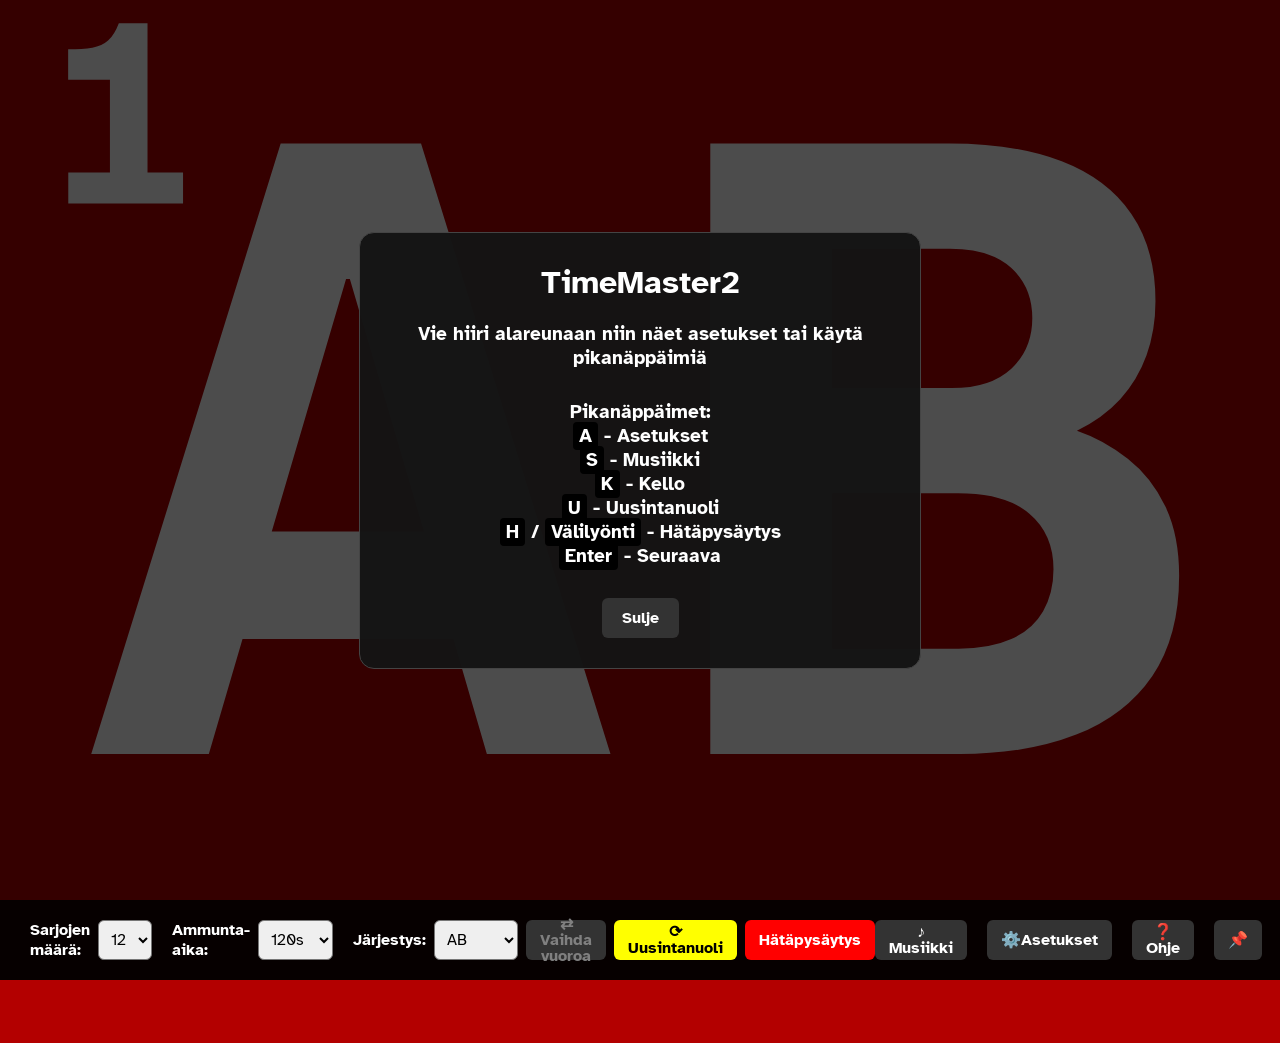
==== commit f69e8544: "tweak bottom bar Co-authored-by: Copilot <copilot@github.com>" ====
--- a/index.html
+++ b/index.html
@@ -71,25 +71,27 @@
                     <option value="AB_CD">AB CD</option>
                 </select>
                 <button onclick="toggleOrder()">⇄ Vaihda vuoroa</button>
+                <button onclick="openReplay()" style="background: yellow; color: black;">⟳ Uusintanuoli</button>
+                <button id="emergency-stop-btn" onclick="toggleEmergencyStop()">Hätäpysäytys</button>
             </div>
             </div>
 
             <div class="bottom-bar-group">
 
-                <button onclick="openReplay()" style="background: yellow; color: black;">⟳ Uusintanuoli</button>
+                
 
             </div>
             <div class="bottom-bar-group">
-                <button id="emergency-stop-btn" onclick="toggleEmergencyStop()">Hätäpysäytys</button>
+                
 
             </div>
                     <div class="bottom-bar-right">
 
             
-            <button onclick="toggleSettings()">Musiikki</button>
-            <button onclick="toggleCombinedSettings()">Settings</button>
+            <button onclick="toggleSettings()">♪ Musiikki</button>
+            <button onclick="toggleCombinedSettings()">⚙️Asetukset</button>
             <button onclick="showFirstTimeModal()">❓ Ohje</button>
-            <button id="pin-btn" onclick="togglePin()">�</button>
+            <button id="pin-btn" onclick="togglePin()">📌</button>
             
         </div>
         </div>
--- a/styles.css
+++ b/styles.css
@@ -204,6 +204,16 @@
 .bottom-bar:hover,
 .bottom-bar.pinned {
     transform: translateY(0);
+}
+
+.bottom-bar button {
+    min-height: 40px;
+    height: 40px;
+    padding: 0 14px;
+    line-height: 1;
+    display: inline-flex;
+    align-items: center;
+    justify-content: center;
 }
 
 select,
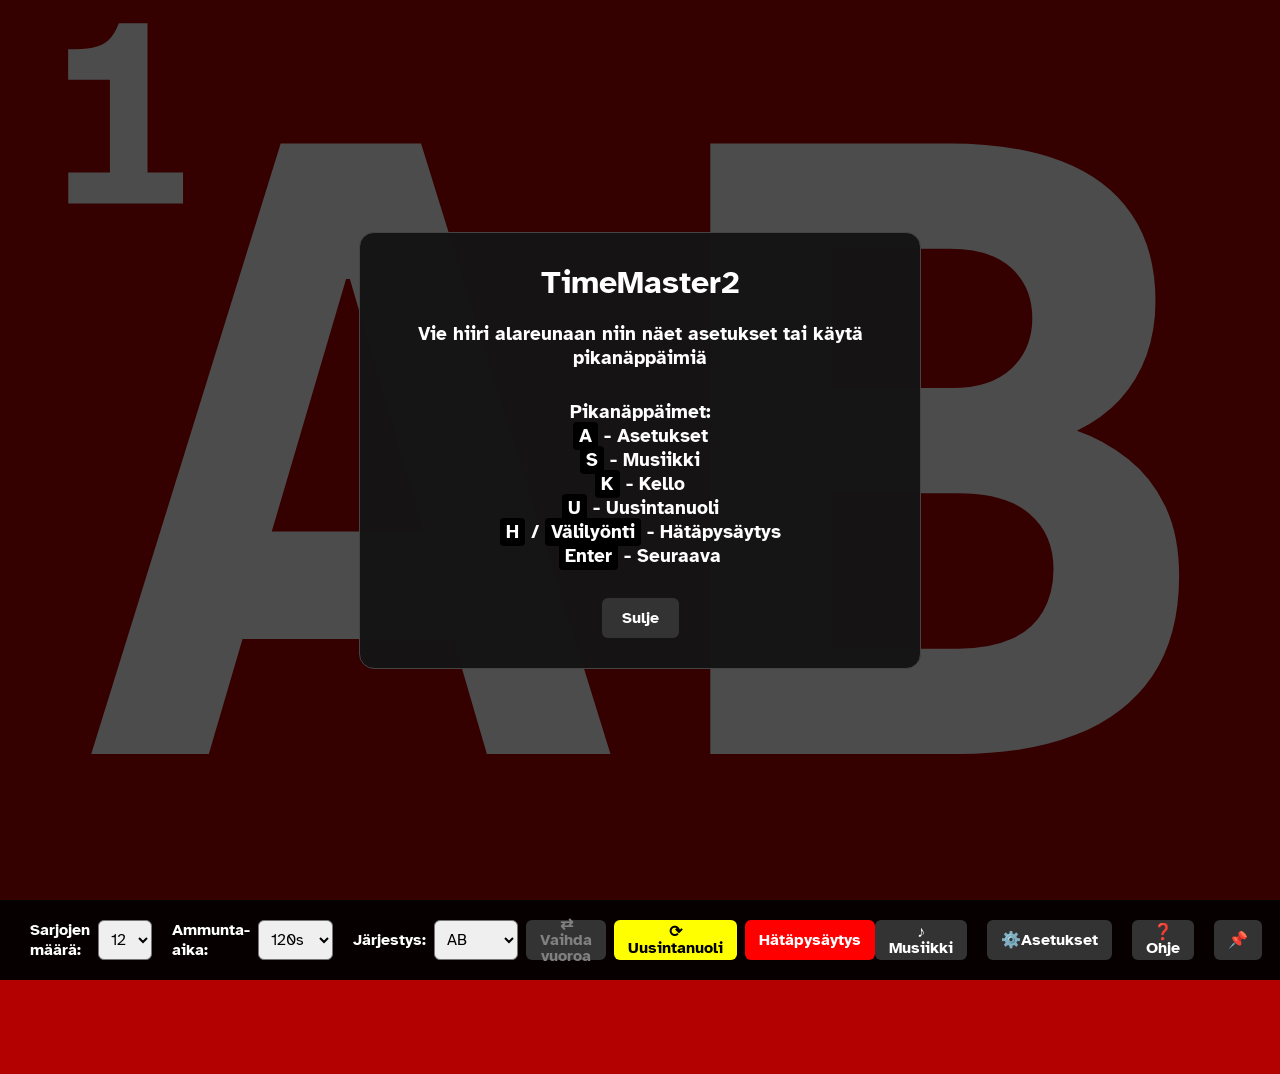
==== commit 54fbb629: "add more shooting time options" ====
--- a/index.html
+++ b/index.html
@@ -57,6 +57,8 @@
             <div class="bottom-bar-group">
                 <span>Ammunta-aika:</span>
                 <select id="time-select" onchange="saveAllSettings()">
+                    <option value="40">40s</option>
+                    <option value="80">80s</option>
                     <option value="120" selected>120s</option>
                     <option value="180">180s</option>
                     <option value="240">240s</option>
